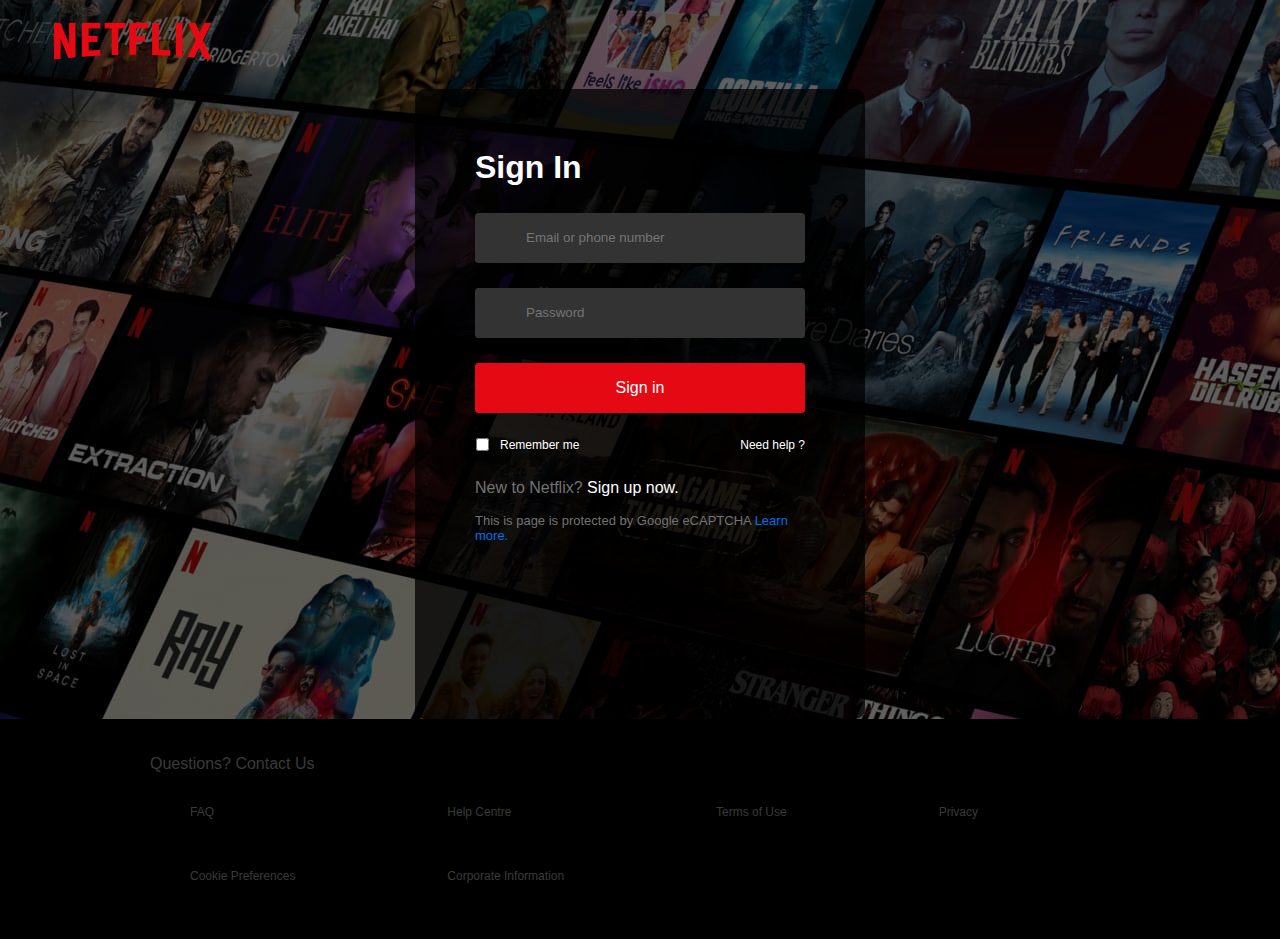
==== login.html @ 4e62dc22 "Initial commit" ====
<!DOCTYPE html>
<html lang="en">
<head>
    <meta charset="UTF-8">
    <meta http-equiv="X-UA-Compatible" content="IE=edge">
    <meta name="viewport" content="width=device-width, initial-scale=1.0">
    <link rel="shortcut icon" href="netflixtab.png" type="image/x-icon" />
    <link rel="stylesheet" href="login.css" />
    <title>Netflix</title>
</head>
<body>
    <div class="wrapper">
        <header class="head">
            <div class="logo">
                    <a href="index.html" ><img src="netflix-logo.png" alt="logo"></a>
            </div>
        </header>
        <div class="login_body">
            <div class="login_box">
                <h2>Sign In</h2>
                <form action="">
                    <div class="input_wrap">
                        <input type="text" placeholder="Email or phone number">
                    </div>
                    <div class="input_wrap">
                        <input type="text" placeholder="Password">
                    </div>
                    <div class="input_wrap">
                        <button>Sign in</button>
                    </div>
                    <div class="support">
                        <div class="remember">
                            <span>
                                <input type="checkbox" style="margin: 0; padding: 0; height: 13px;">
                            </span>
                            <span>Remember me</span>
                        </div>
                        <div class="need_help">Need help ?</div>
                        
                    </div>
                    <div class="login_footer">
                        <div class="sign_up">
                            <p>New to Netflix? <a href="signup.html">Sign up now.</a></p>
                        </div>
                        <div class="terms">
                            <p>This is page is protected by Google eCAPTCHA <a href="#">Learn more.</a></p>
                        </div>
                    </div>
                </form>
            </div>
        </div>
        <div class="foot">
            <div class="site-footer">
                <p class="footer-top">Questions? Contact Us</p>
                <ul class="footer-links structural">
                  <li class="footer-link-item" ><a class="footer-link" href="#" ><span id="" >FAQ</span></a>
                  </li>
                  <li class="footer-link-item" ><a class="footer-link" href="#" ><span id="" >Help Centre</span></a>
                  </li>
                  <li class="footer-link-item" ><a class="footer-link"  href="#" ><span id="" >Terms of Use</span></a>
                  </li>
                  <li class="footer-link-item" ><a class="footer-link"  href="#" ><span id="" >Privacy</span></a>
                  </li>
                  <li class="footer-link-item" ><a class="footer-link" href="#" ><span id="" >Cookie Preferences</span></a>
                  </li>
                  <li class="footer-link-item" ><a class="footer-link" href="#" ><span id="" >Corporate Information</span></a>
                  </li>
                </ul>
              </div>
            </div>
        
    </div>
</body>
</html>
---- login.css ----
body{
    padding: 0;
    margin: 0;
    font-family: Arial, "Helvetica Neue", Helvetica, sans-serif;
    background: rgba(0,0,0,1);
}
.logo img{
    height: 45px;
    width: 167px;
}

.head{
    padding: 20px 50px;
    position: relative;
    z-index: 10;

}

.wrapper{
    background-image: url(background.jpg);
    height: 100vh;
    background-image: cover;
    background-repeat: no-repeat;
    position: absolute;
    width: 100%;
}

.wrapper::before{
    content: '';
    background: rgba(0,0,0,0.5);
    width: 100%;
    height: 100%;
    position: absolute;
    top: 0;
    bottom: 0;
    right: 0;
    left: 0;

}

.login_body{
    padding: 60px;
    z-index: 100;
    position: relative;
    max-width: 450px;
    height: 630px;
    margin-left: 50%;
    background: rgba(0,0,0,0.75);
    border-radius: 10px;
    box-sizing: border-box;
    transform: translate(-50%);
}
.login_body h2{
    font-size: 32px;
    color: #fff;
    margin-top: 0;

}
.login_body input{
    height: 50px;
    width: 100%;
    border-radius: 3px;
    color: #fff;
    background: #333;
    border: 1px solid #333;
    padding-left: 50px;
    box-sizing: border-box;
    outline: none;
}

.input_wrap{
    margin-bottom: 25px;

}
.login_body button{
    height: 50px;
    width: 100%;
    color: #fff;
    background: #e50914;
    border-radius: 3px;
    font-weight: 500;
    font-size: 16px;
    border: 1px solid #e50914;
}

.support{
    display: flex;
    color: #fff;
    justify-content: space-between;
    font-size: 12px;
    
}
.support input{
   height: 15px;
   width: 15px; 
}

.remember{
    display: flex;
    align-items: center;
}
.remember span{
    margin-right: 10px;
    height: 25px;
}

.sign_up{
    color: #737373;
    font-size: 16px;
}
.sign_up a{
    color: #fff;
    font-size: 16px;
    text-decoration: none;
}

.terms{
    color: #737373;
    font-size: 13px;
}
.terms a{
    text-decoration: none;
    color: #0071eb;
}
.foot{
    padding: 20px 150px 40px;
    background: rgba(0,0,0,1);
    
}
.site-footer{
    display: flex;
    flex-direction: column;
}
.footer-links{
    display: grid;
    grid-template-columns: auto auto auto auto;
    grid-row-gap: 50px;
 }
.footer-top{
    color: #737373;
}
.footer-link-item{
    font-size: 12px;
}

.footer-link-item a{
    text-decoration: none;
    color: #737373;
}
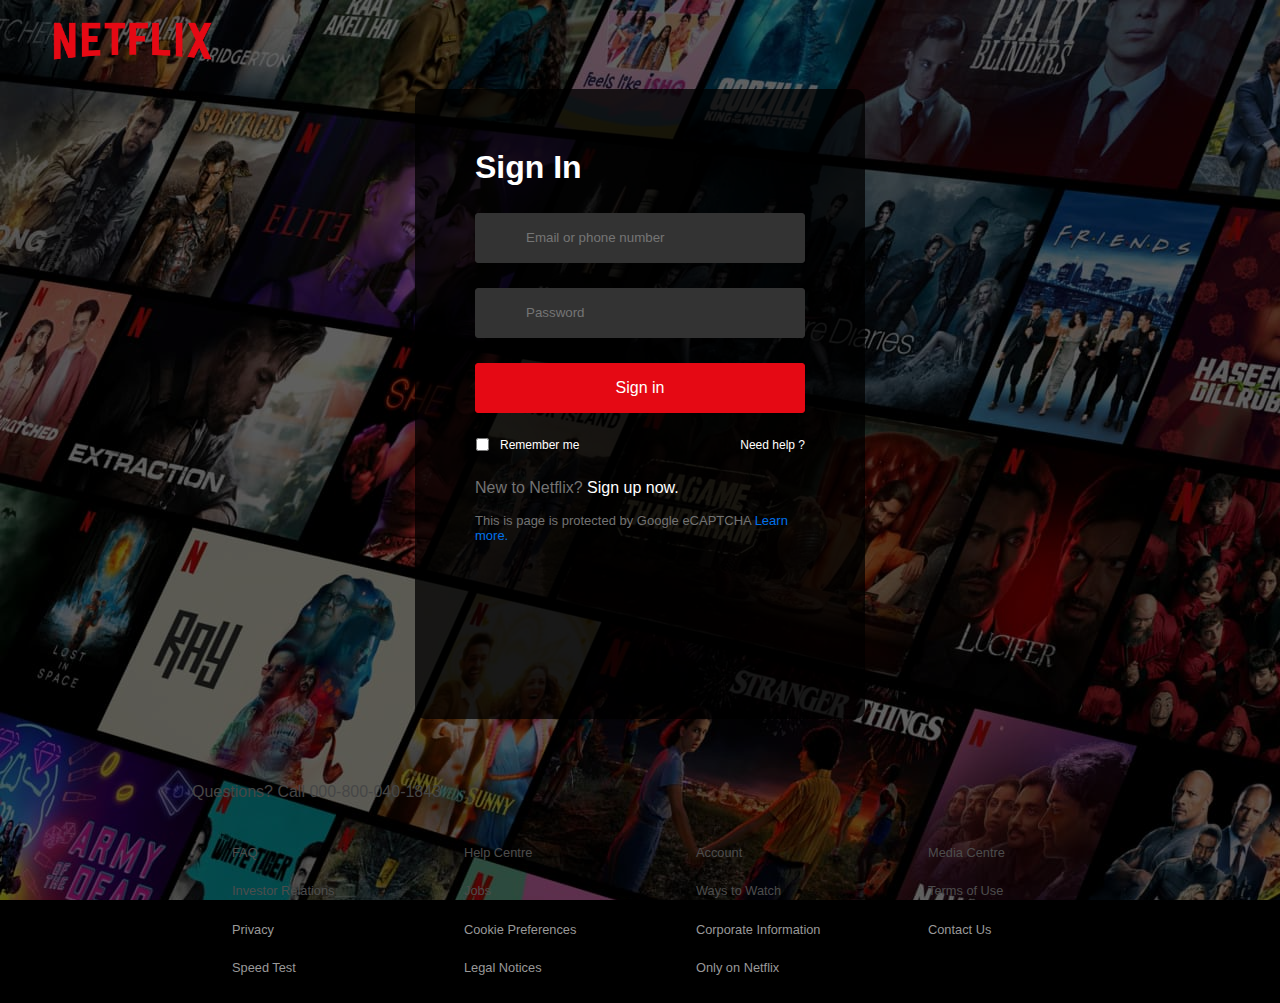
==== commit f0672ae4: "improved" ====
--- a/login.html
+++ b/login.html
@@ -49,26 +49,34 @@
                 </form>
             </div>
         </div>
-        <div class="foot">
-            <div class="site-footer">
-                <p class="footer-top">Questions? Contact Us</p>
-                <ul class="footer-links structural">
-                  <li class="footer-link-item" ><a class="footer-link" href="#" ><span id="" >FAQ</span></a>
-                  </li>
-                  <li class="footer-link-item" ><a class="footer-link" href="#" ><span id="" >Help Centre</span></a>
-                  </li>
-                  <li class="footer-link-item" ><a class="footer-link"  href="#" ><span id="" >Terms of Use</span></a>
-                  </li>
-                  <li class="footer-link-item" ><a class="footer-link"  href="#" ><span id="" >Privacy</span></a>
-                  </li>
-                  <li class="footer-link-item" ><a class="footer-link" href="#" ><span id="" >Cookie Preferences</span></a>
-                  </li>
-                  <li class="footer-link-item" ><a class="footer-link" href="#" ><span id="" >Corporate Information</span></a>
-                  </li>
-                </ul>
-              </div>
+        <section class="footer">
+            <p>Questions? Call 000-800-040-1843</p>
+            <div class="footer-col">
+              <ul >
+                <li><a href="#">FAQ</a></li>
+                <li><a href="#">Investor Relations</a></li>
+                <li><a href="#">Privacy</a></li>
+                <li><a href="#">Speed Test</a></li>
+              </ul>
+              <ul >
+                <li><a href="#">Help Centre</a></li>
+                <li><a href="#">Jobs</a></li>
+                <li><a href="#">Cookie Preferences</a></li>
+                <li><a href="#">Legal Notices</a></li>
+              </ul>
+              <ul >
+                <li><a href="#">Account</a></li>
+                <li><a href="#">Ways to Watch</a></li>
+                <li><a href="#">Corporate Information</a></li>
+                <li><a href="#">Only on Netflix</a></li>
+              </ul>
+              <ul >
+                <li><a href="#">Media Centre</a></li>
+                <li><a href="#">Terms of Use</a></li>
+                <li><a href="#">Contact Us</a></li>
+              </ul>
             </div>
-        
+        </section> 
     </div>
 </body>
 </html>--- a/login.css
+++ b/login.css
@@ -122,28 +122,29 @@
     text-decoration: none;
     color: #0071eb;
 }
-.foot{
-    padding: 20px 150px 40px;
-    background: rgba(0,0,0,1);
+a{
+    text-decoration: none;
     
 }
-.site-footer{
-    display: flex;
-    flex-direction: column;
+.footer a{
+    font-size: 0.8rem;
+    color: #999999;
 }
-.footer-links{
+.footer{
+    color: #8c8c8c;
+    max-width: 70%;
+    margin: 3rem auto;
+    overflow: auto;
+}
+ul{
+    list-style-type: none;
+}
+.footer .footer-col{
     display: grid;
-    grid-template-columns: auto auto auto auto;
-    grid-row-gap: 50px;
- }
-.footer-top{
-    color: #737373;
+    grid-template-columns: repeat(4, 1fr) ;
+    grid-gap: 2rem;
 }
-.footer-link-item{
-    font-size: 12px;
+.footer li{
+    line-height: 2.4;
+    
 }
-
-.footer-link-item a{
-    text-decoration: none;
-    color: #737373;
-}
